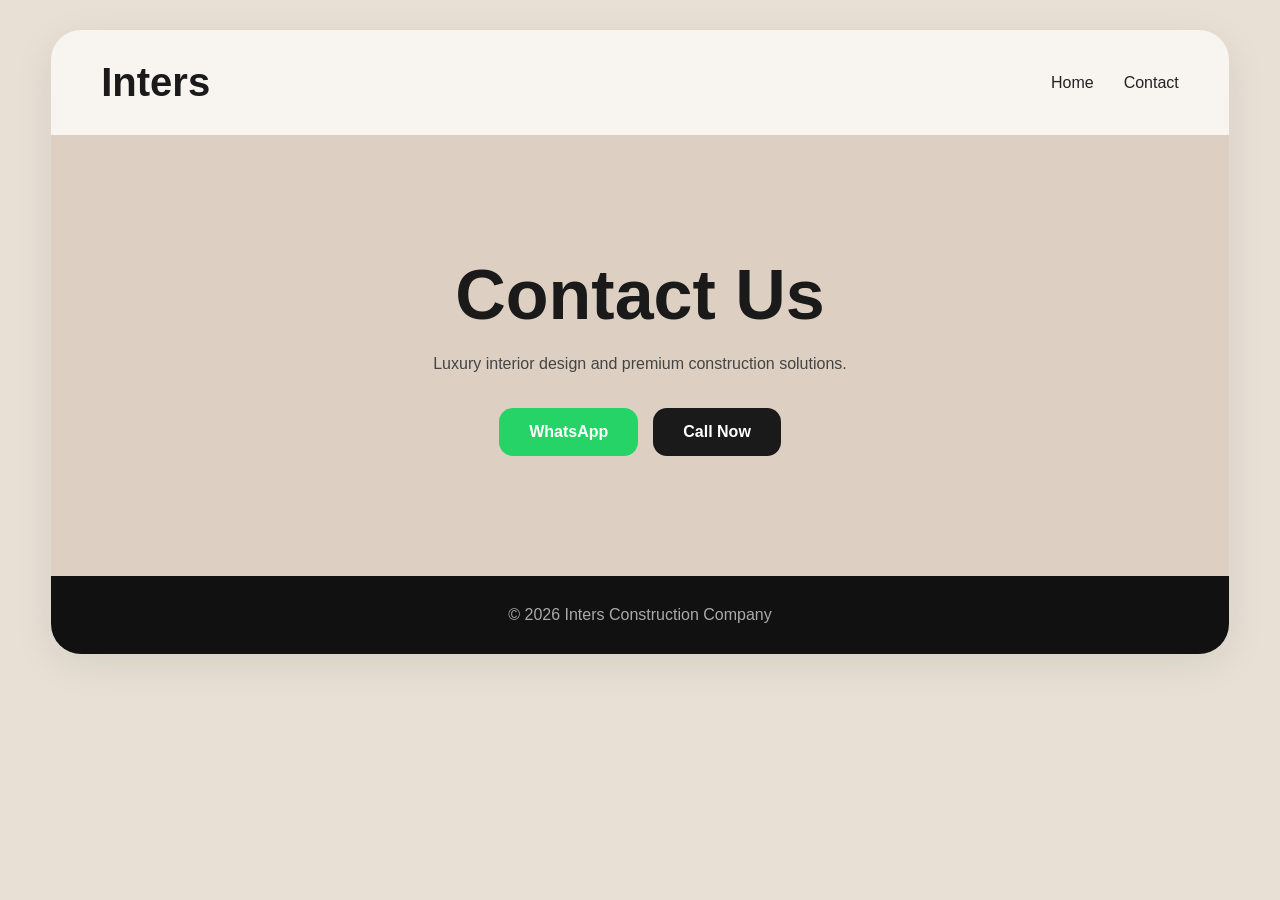
==== contact.html @ d315bb98 "Add files via upload" ====
<!DOCTYPE html>
<html lang="en">

<head>

<meta charset="UTF-8">
<meta name="viewport" content="width=device-width, initial-scale=1.0">

<title>Contact | Inters Construction</title>

<link rel="stylesheet" href="style.css">

</head>

<body>

<div class="site-container">

<header>

<nav class="navbar">

<div class="logo">
Inters
</div>

<ul class="nav-links">

<li>
<a href="index.html">
Home
</a>
</li>

<li>
<a href="contact.html" class="active">
Contact
</a>
</li>

</ul>

</nav>

</header>

<section class="cta-section">

<h2>
Contact Us
</h2>

<p>
Luxury interior design and premium construction solutions.
</p>

<div class="cta-buttons">

<a href="https://wa.me/254704175527"
target="_blank"
class="whatsapp-btn">

<i class="fab fa-whatsapp"></i>
WhatsApp

</a>

<a href="tel:+254704175527"
class="call-btn">

<i class="fas fa-phone"></i>
Call Now

</a>

</div>

</section>

<footer>

<p>
© 2026 Inters Construction Company
</p>

</footer>

</div>

</body>
</html>
---- style.css ----
*{
margin:0;
padding:0;
box-sizing:border-box;
font-family:'Poppins',sans-serif;
}

body{
background:#e8e0d5;
color:#1a1a1a;
overflow-x:hidden;
}

/* MAIN WRAPPER */
.site-container{
width:92%;
margin:auto;
background:#f8f5f0;
margin-top:30px;
border-radius:30px;
overflow:hidden;
box-shadow:0 10px 40px rgba(0,0,0,0.08);
}

/* NAVBAR */
.navbar{
display:flex;
justify-content:space-between;
align-items:center;
padding:30px 50px;
}

.logo{
font-size:40px;
font-weight:800;
}

.nav-links{
display:flex;
gap:30px;
list-style:none;
}

.nav-links a{
text-decoration:none;
color:#222;
font-weight:500;
}

/* HERO */
.hero{
height:95vh;
position:relative;
border-radius:30px;
overflow:hidden;
margin:0 40px 40px;
}

.hero-video{
position:absolute;
width:100%;
height:100%;
object-fit:cover;
}

.hero-overlay{
position:absolute;
inset:0;
background:rgba(0,0,0,0.25);
}

.hero-title{
position:absolute;
top:32%;
left:50px;
z-index:2;
}

.hero-title h1{
font-size:140px;
line-height:1;
font-weight:800;
color:white;
}

/* FLOATING CARD */
.floating-card{
position:absolute;
bottom:40px;
left:40px;
z-index:2;
width:350px;
padding:30px;
background:rgba(255,255,255,0.18);
backdrop-filter:blur(15px);
border-radius:25px;
color:white;
}

.floating-card p{
line-height:1.8;
margin-bottom:20px;
}

.floating-card a{
display:inline-block;
padding:12px 20px;
background:black;
color:white;
border-radius:12px;
text-decoration:none;
}

/* MINI VIDEO CARD */
.mini-video-card{
position:absolute;
bottom:50px;
left:420px;
width:280px;
height:170px;
overflow:hidden;
border-radius:25px;
z-index:2;
border:4px solid rgba(255,255,255,0.3);
}

.mini-video-card video{
width:100%;
height:100%;
object-fit:cover;
}

/* CIRCLE TEXT */
.circle-text{
position:absolute;
right:60px;
bottom:70px;
z-index:2;
width:170px;
height:170px;
border-radius:50%;
border:1px solid rgba(255,255,255,0.5);
display:flex;
align-items:center;
justify-content:center;
color:white;
font-size:14px;
text-align:center;
animation:spin 12s linear infinite;
}

@keyframes spin{
100%{
transform:rotate(360deg);
}
}

/* ABOUT */
.about-section{
padding:100px 60px;
}

.about-grid{
display:grid;
grid-template-columns:1.1fr 1fr;
gap:50px;
align-items:center;
}

.about-image img{
width:100%;
border-radius:30px;
}

.about-content span{
color:#7c6653;
font-weight:600;
}

.about-content h2{
font-size:60px;
line-height:1.1;
margin:20px 0;
}

.about-content p{
color:#555;
line-height:1.9;
margin-bottom:30px;
}

.dark-btn{
display:inline-block;
padding:14px 28px;
background:#1a1a1a;
color:white;
text-decoration:none;
border-radius:14px;
}

/* SERVICES */
.services-section{
padding:100px 60px;
background:#efe8df;
}

.section-header{
text-align:center;
margin-bottom:60px;
}

.section-header span{
color:#7c6653;
font-weight:600;
}

.section-header h2{
font-size:55px;
margin-top:10px;
}

.services-grid{
display:grid;
grid-template-columns:repeat(auto-fit,minmax(250px,1fr));
gap:25px;
}

.service-card{
background:white;
padding:45px 35px;
border-radius:25px;
transition:0.4s;
}

.service-card:hover{
transform:translateY(-10px);
}

.service-card i{
font-size:45px;
margin-bottom:20px;
color:#7c6653;
}

.service-card h3{
margin-bottom:15px;
}

.service-card p{
color:#666;
line-height:1.8;
}

/* VIDEO SHOWCASE */
.video-showcase{
height:85vh;
position:relative;
overflow:hidden;
}

.video-showcase video{
width:100%;
height:100%;
object-fit:cover;
}

.video-overlay{
position:absolute;
inset:0;
background:rgba(0,0,0,0.35);
}

.video-text{
position:absolute;
top:50%;
left:50%;
transform:translate(-50%,-50%);
text-align:center;
color:white;
z-index:2;
max-width:700px;
}

.video-text h2{
font-size:80px;
margin-bottom:20px;
}

.video-text p{
line-height:1.9;
}

/* GALLERY */
.gallery-section{
padding:100px 60px;
}

.gallery-top{
display:grid;
grid-template-columns:2fr 1fr;
gap:25px;
margin-bottom:25px;
}

.gallery-large img{
width:100%;
height:100%;
object-fit:cover;
border-radius:30px;
}

.gallery-side{
display:flex;
flex-direction:column;
gap:25px;
}

.side-card{
background:#e8dfd4;
padding:40px;
border-radius:30px;
display:flex;
flex-direction:column;
justify-content:center;
}

.side-card span{
display:inline-block;
padding:8px 16px;
border:1px solid #444;
border-radius:20px;
margin-bottom:20px;
width:fit-content;
}

.side-card h3{
font-size:35px;
line-height:1.3;
}

.gallery-small img{
width:100%;
border-radius:30px;
height:100%;
object-fit:cover;
}

.bottom-gallery{
display:grid;
grid-template-columns:repeat(3,1fr);
gap:25px;
}

.bottom-gallery img{
width:100%;
height:300px;
object-fit:cover;
border-radius:30px;
}

/* CTA */
.cta-section{
padding:120px 60px;
text-align:center;
background:#ddd0c2;
}

.cta-section h2{
font-size:70px;
margin-bottom:20px;
}

.cta-section p{
color:#444;
margin-bottom:35px;
}

.cta-buttons{
display:flex;
justify-content:center;
gap:15px;
flex-wrap:wrap;
}

.whatsapp-btn,
.call-btn{
padding:15px 30px;
border-radius:14px;
text-decoration:none;
font-weight:600;
}

.whatsapp-btn{
background:#25D366;
color:white;
}

.call-btn{
background:#1a1a1a;
color:white;
}

/* FOOTER */
footer{
padding:30px;
text-align:center;
background:#111;
color:#aaa;
}

/* MOBILE */
@media(max-width:1000px){

.hero-title h1{
font-size:70px;
}

.about-grid,
.gallery-top,
.bottom-gallery{
grid-template-columns:1fr;
}

.video-text h2{
font-size:45px;
}

.cta-section h2{
font-size:42px;
}

.mini-video-card{
display:none;
}

.circle-text{
display:none;
}

}

@media(max-width:700px){

.site-container{
width:100%;
margin-top:0;
border-radius:0;
}

.navbar{
padding:25px;
}

.hero{
margin:0;
border-radius:0;
}

.hero-title{
left:25px;
}

.hero-title h1{
font-size:52px;
}

.floating-card{
left:20px;
width:85%;
}

.about-section,
.services-section,
.gallery-section,
.cta-section{
padding:80px 25px;
}

.about-content h2,
.section-header h2{
font-size:38px;
}

}
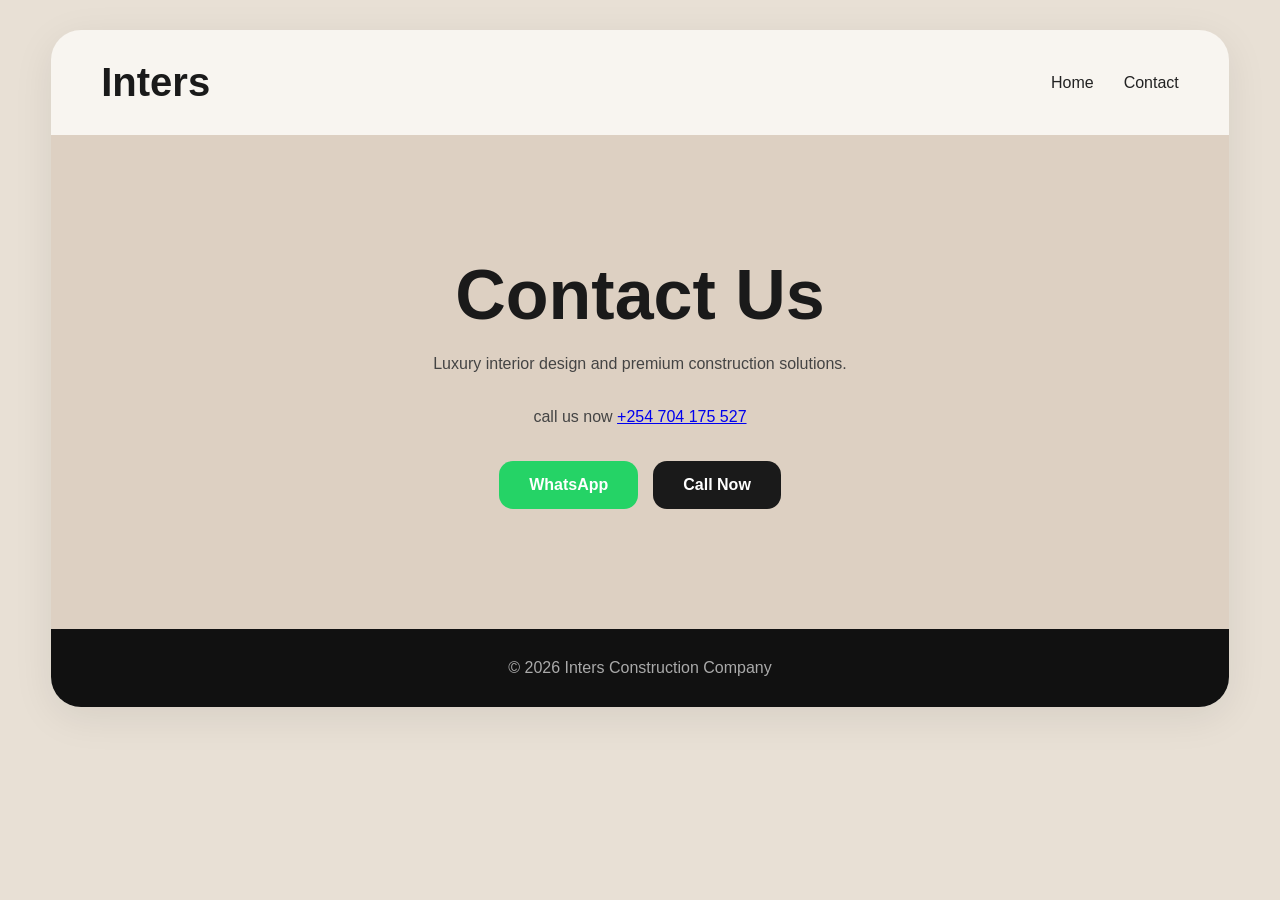
==== commit 13cd5126: "Update contact.html with phone number link Added a phone number link for direct calling." ====
--- a/contact.html
+++ b/contact.html
@@ -2,7 +2,16 @@
 <html lang="en">
 
 <head>
+<!-- Google tag (gtag.js) -->
+<script async src="https://www.googletagmanager.com/gtag/js?id=G-WR8GF6XN7F"></script>
+<script>
+  window.dataLayer = window.dataLayer || [];
+  function gtag(){dataLayer.push(arguments);}
+  gtag('js', new Date());
 
+  gtag('config', 'G-WR8GF6XN7F');
+</script>
+  
 <meta charset="UTF-8">
 <meta name="viewport" content="width=device-width, initial-scale=1.0">
 
@@ -54,6 +63,10 @@
 Luxury interior design and premium construction solutions.
 </p>
 
+<p>
+call us now <a href="tel:+254704175527">+254 704 175 527</a>
+</p>
+
 <div class="cta-buttons">
 
 <a href="https://wa.me/254704175527"
@@ -88,4 +101,4 @@
 </div>
 
 </body>
-</html>+</html>
--- a/style.css
+++ b/style.css
@@ -349,6 +349,7 @@
 display:grid;
 grid-template-columns:repeat(3,1fr);
 gap:25px;
+margin-bottom:25px;
 }
 
 .bottom-gallery img{
@@ -481,4 +482,255 @@
 font-size:38px;
 }
 
-}+}
+
+/* ================= MOBILE RESPONSIVE ================= */
+
+@media(max-width:1000px){
+
+/* NAVBAR */
+.navbar{
+padding:25px;
+}
+
+/* HERO */
+.hero{
+height:90vh;
+margin:0 20px 30px;
+}
+
+.hero-title{
+left:30px;
+top:25%;
+}
+
+.hero-title h1{
+font-size:70px;
+line-height:1;
+}
+
+/* FLOATING CARD */
+.floating-card{
+width:300px;
+left:25px;
+bottom:25px;
+padding:25px;
+}
+
+/* MINI VIDEO */
+.mini-video-card{
+display:none;
+}
+
+/* CIRCLE TEXT */
+.circle-text{
+display:none;
+}
+
+/* ABOUT */
+.about-grid{
+grid-template-columns:1fr;
+gap:40px;
+}
+
+/* SERVICES */
+.services-grid{
+grid-template-columns:1fr 1fr;
+}
+
+/* GALLERY */
+.gallery-top{
+grid-template-columns:1fr;
+}
+
+.bottom-gallery{
+grid-template-columns:1fr;
+}
+
+/* VIDEO TEXT */
+.video-text h2{
+font-size:50px;
+}
+
+/* CTA */
+.cta-section h2{
+font-size:45px;
+}
+
+}
+
+/* ================= PHONE RESPONSIVE ================= */
+
+@media(max-width:768px){
+
+/* MAIN CONTAINER */
+.site-container{
+width:100%;
+margin-top:0;
+border-radius:0;
+}
+
+/* NAVBAR */
+.navbar{
+padding:20px;
+flex-direction:column;
+gap:15px;
+}
+
+.nav-links{
+gap:18px;
+}
+
+/* HERO */
+.hero{
+height:100vh;
+margin:0;
+border-radius:0;
+}
+
+/* HERO TITLE */
+.hero-title{
+left:20px;
+top:22%;
+}
+
+.hero-title h1{
+font-size:52px;
+line-height:1.05;
+}
+
+/* HERO CONTENT */
+.floating-card{
+width:85%;
+left:20px;
+bottom:20px;
+padding:20px;
+border-radius:20px;
+}
+
+.floating-card p{
+font-size:14px;
+line-height:1.7;
+}
+
+/* ABOUT */
+.about-section{
+padding:70px 25px;
+}
+
+.about-content h2{
+font-size:38px;
+}
+
+.about-content p{
+font-size:15px;
+}
+
+/* SERVICES */
+.services-section{
+padding:70px 25px;
+}
+
+.section-header h2{
+font-size:36px;
+}
+
+.services-grid{
+grid-template-columns:1fr;
+}
+
+/* SERVICE CARDS */
+.service-card{
+padding:35px 25px;
+}
+
+/* VIDEO SHOWCASE */
+.video-showcase{
+height:70vh;
+}
+
+.video-text{
+width:90%;
+}
+
+.video-text h2{
+font-size:38px;
+}
+
+.video-text p{
+font-size:15px;
+}
+
+
+
+/* GALLERY */
+.gallery-section{
+padding:70px 25px;
+}
+
+.side-card h3{
+font-size:28px;
+}
+
+.bottom-gallery img{
+height:240px;
+}
+
+/* CTA */
+.cta-section{
+padding:80px 25px;
+}
+
+.cta-section h2{
+font-size:38px;
+line-height:1.2;
+}
+
+.cta-buttons{
+flex-direction:column;
+align-items:center;
+}
+
+/* BUTTONS */
+.whatsapp-btn,
+.call-btn{
+width:100%;
+max-width:280px;
+text-align:center;
+}
+
+/* FOOTER */
+footer{
+padding:25px;
+font-size:14px;
+}
+
+}
+
+/* ================= SMALL PHONES ================= */
+
+@media(max-width:480px){
+
+.hero-title h1{
+font-size:42px;
+}
+
+.about-content h2,
+.section-header h2,
+.cta-section h2{
+font-size:30px;
+}
+
+.video-text h2{
+font-size:30px;
+}
+
+.logo{
+font-size:32px;
+}
+
+.nav-links{
+font-size:14px;
+}
+
+}
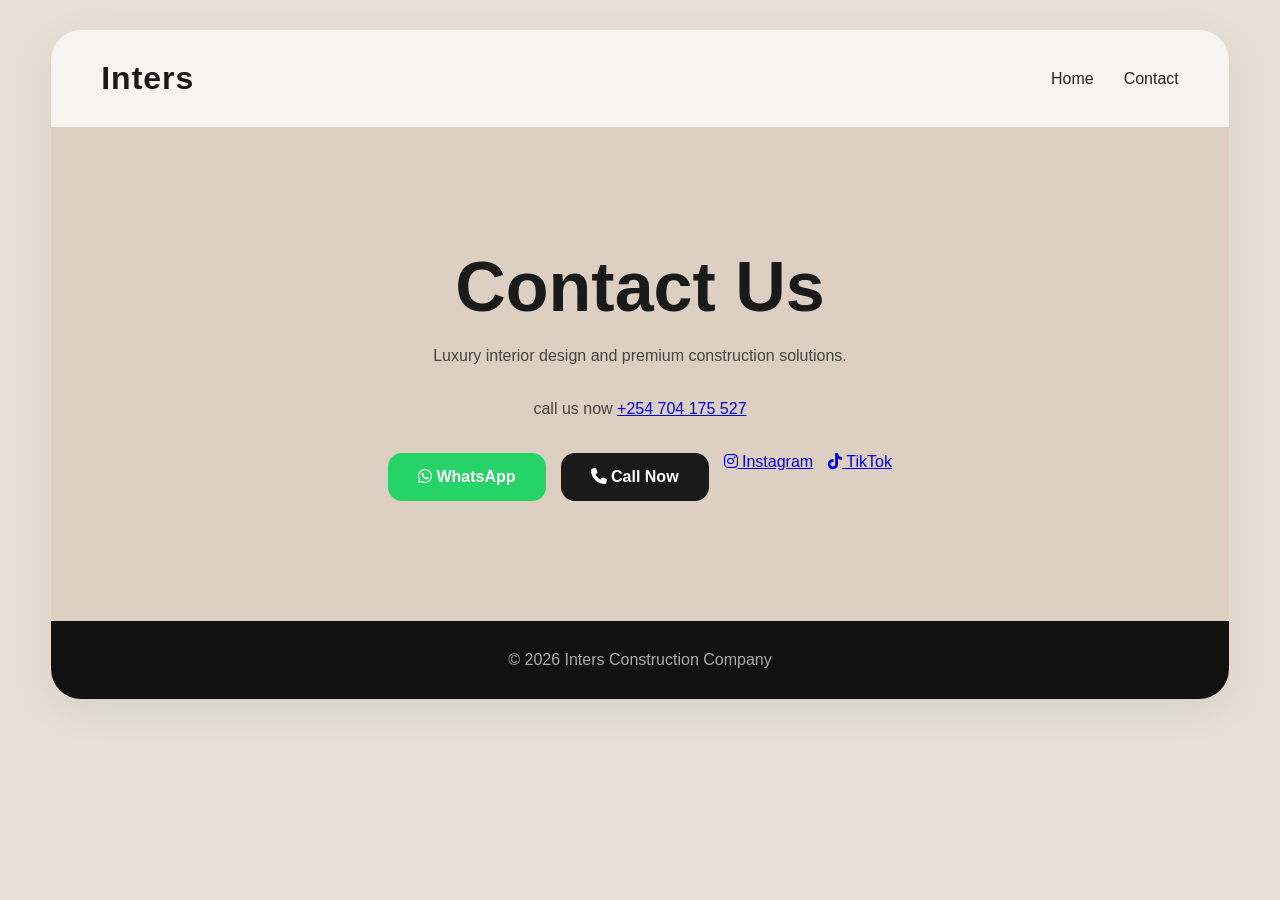
==== commit d49a0bb8: "Enhance contact.html with social media links Added social media links for Instagram and TikTok to th" ====
--- a/contact.html
+++ b/contact.html
@@ -2,22 +2,17 @@
 <html lang="en">
 
 <head>
-<!-- Google tag (gtag.js) -->
-<script async src="https://www.googletagmanager.com/gtag/js?id=G-WR8GF6XN7F"></script>
-<script>
-  window.dataLayer = window.dataLayer || [];
-  function gtag(){dataLayer.push(arguments);}
-  gtag('js', new Date());
 
-  gtag('config', 'G-WR8GF6XN7F');
-</script>
-  
 <meta charset="UTF-8">
 <meta name="viewport" content="width=device-width, initial-scale=1.0">
 
 <title>Contact | Inters Construction</title>
 
+<!-- Font Awesome for Social Icons -->
+<link rel="stylesheet" href="https://cdnjs.cloudflare.com/ajax/libs/font-awesome/6.5.1/css/all.min.css">
+
 <link rel="stylesheet" href="style.css">
+<link href="images/favicon2.png" rel="icon"/>
 
 </head>
 
@@ -86,6 +81,24 @@
 
 </a>
 
+<a href="https://www.instagram.com/yourusername"
+target="_blank"
+class="instagram-btn">
+
+<i class="fab fa-instagram"></i>
+Instagram
+
+</a>
+
+<a href="https://www.tiktok.com/@user9107485669718"
+target="_blank"
+class="tiktok-btn">
+
+<i class="fab fa-tiktok"></i>
+TikTok
+
+</a>
+
 </div>
 
 </section>
--- a/style.css
+++ b/style.css
@@ -31,8 +31,9 @@
 }
 
 .logo{
-font-size:40px;
+font-size:32px;
 font-weight:800;
+letter-spacing:1px;
 }
 
 .nav-links{
@@ -56,17 +57,42 @@
 margin:0 40px 40px;
 }
 
-.hero-video{
+.hero-banner{
 position:absolute;
+top:0;
+left:0;
 width:100%;
 height:100%;
-object-fit:cover;
+background-image:url("images/hero-banner.jpg");
+background-size:cover;
+background-position:center;
+background-repeat:no-repeat;
+transform:scale(1.05);
+animation:heroZoom 18s ease-in-out infinite alternate;
+}
+
+@keyframes heroZoom{
+
+0%{
+transform:scale(1.05);
+}
+
+100%{
+transform:scale(1.12);
+}
+
 }
 
 .hero-overlay{
 position:absolute;
 inset:0;
-background:rgba(0,0,0,0.25);
+background:
+linear-gradient(
+90deg,
+rgba(0,0,0,.58),
+rgba(0,0,0,.30),
+rgba(0,0,0,.15)
+);
 }
 
 .hero-title{
@@ -78,9 +104,11 @@
 
 .hero-title h1{
 font-size:140px;
-line-height:1;
+line-height:.95;
 font-weight:800;
-color:white;
+color:#fff;
+max-width:900px;
+text-shadow:0 6px 30px rgba(0,0,0,.45);
 }
 
 /* FLOATING CARD */
@@ -91,10 +119,21 @@
 z-index:2;
 width:350px;
 padding:30px;
-background:rgba(255,255,255,0.18);
+background:rgba(255,255,255,.12);
+border:1px solid rgba(255,255,255,.22);
+box-shadow:0 15px 40px rgba(0,0,0,.25);
 backdrop-filter:blur(15px);
 border-radius:25px;
 color:white;
+}
+
+.floating-card a{
+transition:.35s;
+}
+
+.floating-card a:hover{
+background:#8B7355;
+transform:translateY(-3px);
 }
 
 .floating-card p{
@@ -290,6 +329,150 @@
 line-height:1.9;
 }
 
+
+/* ================= CONSTRUCTION PAGE ================= */
+
+.construction-hero{
+
+height:80vh;
+
+background:url("images/constructin-bannero.jpg") center center/cover;
+
+position:relative;
+
+display:flex;
+
+align-items:center;
+
+justify-content:center;
+
+text-align:center;
+
+overflow:hidden;
+
+}
+
+.construction-overlay{
+
+position:absolute;
+
+inset:0;
+
+background:rgba(0,0,0,.45);
+
+}
+
+.construction-text{
+
+position:relative;
+
+z-index:2;
+
+color:#fff;
+
+max-width:850px;
+
+padding:20px;
+
+}
+
+.construction-text h1{
+
+font-size:72px;
+
+margin-bottom:20px;
+
+}
+
+.construction-text p{
+
+font-size:18px;
+
+line-height:1.8;
+
+margin-bottom:35px;
+
+}
+
+.construction-gallery{
+
+display:grid;
+
+grid-template-columns:repeat(auto-fit,minmax(320px,1fr));
+
+gap:30px;
+
+}
+
+.construction-card{
+
+background:#fff;
+
+border-radius:25px;
+
+overflow:hidden;
+
+box-shadow:0 15px 35px rgba(0,0,0,.08);
+
+transition:.35s;
+
+}
+
+.construction-card:hover{
+
+transform:translateY(-10px);
+
+}
+
+.construction-card img{
+
+width:100%;
+
+height:320px;
+
+object-fit:cover;
+
+}
+
+.construction-card h3{
+
+padding:20px 20px 5px;
+
+font-size:24px;
+
+}
+
+.construction-card p{
+
+padding:0 20px 25px;
+
+color:#666;
+
+}
+
+@media(max-width:768px){
+
+.construction-text h1{
+
+font-size:42px;
+
+}
+
+.construction-text p{
+
+font-size:16px;
+
+}
+
+.construction-card img{
+
+height:250px;
+
+}
+
+}
+
+
 /* GALLERY */
 .gallery-section{
 padding:100px 60px;
@@ -570,20 +753,30 @@
 border-radius:0;
 }
 
+
 /* NAVBAR */
 .navbar{
-padding:20px;
-flex-direction:column;
-gap:15px;
+display:flex;
+justify-content:space-between;
+align-items:center;
+padding:18px 20px;
+flex-direction:row;
+}
+
+.logo{
+font-size:22px;
+font-weight:700;
 }
 
 .nav-links{
+display:flex;
 gap:18px;
+align-items:center;
 }
 
 /* HERO */
 .hero{
-height:100vh;
+height:78vh;
 margin:0;
 border-radius:0;
 }
@@ -591,26 +784,33 @@
 /* HERO TITLE */
 .hero-title{
 left:20px;
-top:22%;
+top:14%;
+width:90%;
 }
 
 .hero-title h1{
-font-size:52px;
-line-height:1.05;
+font-size:40px;
+line-height:1.15;
+max-width:320px;
 }
 
 /* HERO CONTENT */
 .floating-card{
-width:85%;
-left:20px;
-bottom:20px;
+width:90%;
+left:5%;
+bottom:25px;
+padding:18px;
+border-radius:18px;
+}
+
+.floating-card p{
+font-size:15px;
+line-height:1.6;
+margin-bottom:15px;
+}
+
+.hero-overlay{
 padding:20px;
-border-radius:20px;
-}
-
-.floating-card p{
-font-size:14px;
-line-height:1.7;
 }
 
 /* ABOUT */
@@ -726,7 +926,8 @@
 }
 
 .logo{
-font-size:32px;
+    font-size:20px;
+    font-weight:700;
 }
 
 .nav-links{
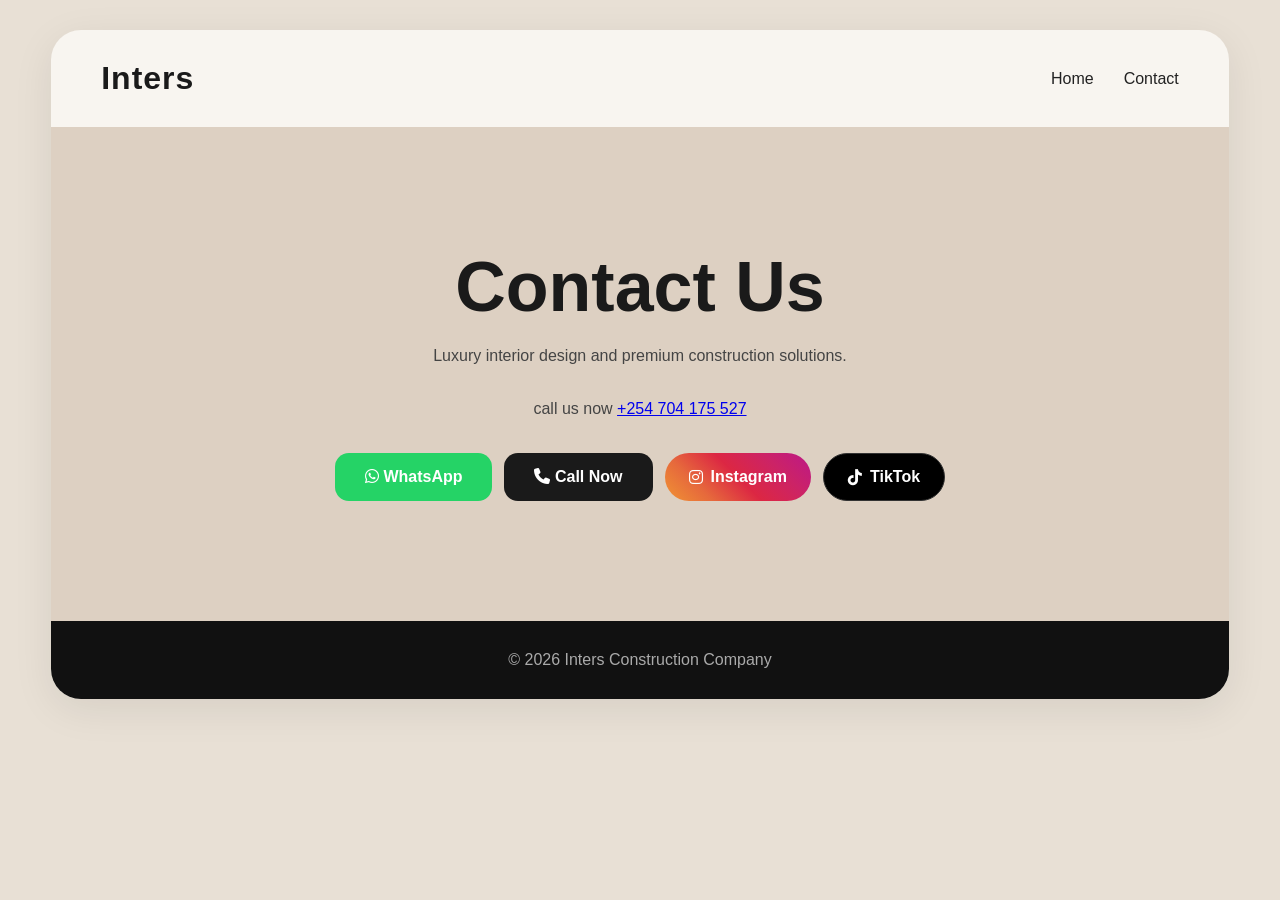
==== commit 33c81f23: "Fix social media links in contact.html Updated Instagram and TikTok links to reflect the correct use" ====
--- a/contact.html
+++ b/contact.html
@@ -81,7 +81,7 @@
 
 </a>
 
-<a href="https://www.instagram.com/yourusername"
+<a href="https://www.instagram.com/intersconstruction.ltd"
 target="_blank"
 class="instagram-btn">
 
@@ -90,7 +90,7 @@
 
 </a>
 
-<a href="https://www.tiktok.com/@user9107485669718"
+<a href="https://www.tiktok.com/@intersconstruction.ltd"
 target="_blank"
 class="tiktok-btn">
 
--- a/style.css
+++ b/style.css
@@ -592,6 +592,56 @@
 color:#aaa;
 }
 
+/* CTA Container Flex Adjustment */
+.cta-buttons {
+  display: flex;
+  flex-wrap: wrap;
+  justify-content: center;
+  gap: 12px;
+  margin-top: 20px;
+}
+
+/* Instagram Button */
+.instagram-btn {
+  background: linear-gradient(45deg, #f09433, #e6683c, #dc2743, #cc2366, #bc1888);
+  color: #ffffff;
+  padding: 12px 24px;
+  border-radius: 25px;
+  text-decoration: none;
+  font-weight: 600;
+  display: inline-flex;
+  align-items: center;
+  gap: 8px;
+  transition: transform 0.3s ease, box-shadow 0.3s ease;
+}
+
+.instagram-btn:hover {
+  transform: translateY(-2px);
+  box-shadow: 0 4px 15px rgba(220, 39, 67, 0.4);
+}
+
+/* TikTok Button */
+.tiktok-btn {
+  background: #000000;
+  color: #ffffff;
+  padding: 12px 24px;
+  border: 1px solid #333333;
+  border-radius: 25px;
+  text-decoration: none;
+  font-weight: 600;
+  display: inline-flex;
+  align-items: center;
+  gap: 8px;
+  transition: transform 0.3s ease, box-shadow 0.3s ease, border-color 0.3s ease;
+}
+
+.tiktok-btn:hover {
+  border-color: #00f2fe;
+  transform: translateY(-2px);
+  box-shadow: 0 0 12px rgba(0, 242, 254, 0.4), 0 0 12px rgba(254, 44, 85, 0.4);
+}
+
+
 /* MOBILE */
 @media(max-width:1000px){
 
@@ -620,6 +670,16 @@
 .circle-text{
 display:none;
 }
+.cta-buttons {
+    flex-direction: column;
+    align-items: center;
+  }
+  
+.cta-buttons a {
+    width: 100%;
+    max-width: 280px;
+    justify-content: center;
+  }
 
 }
 
